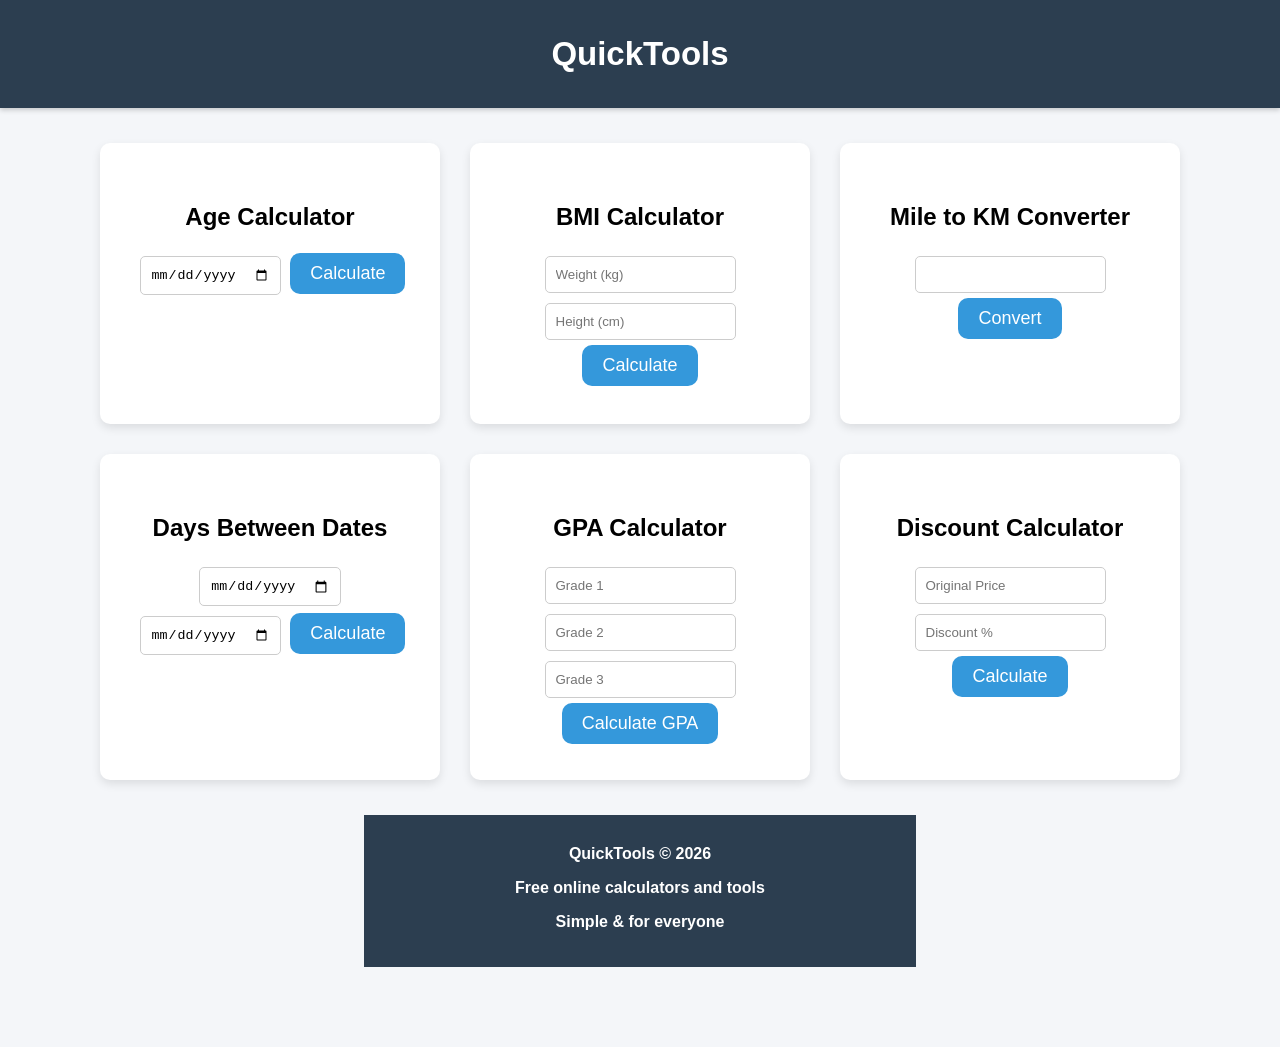
==== index.html @ 89ba0550 "Add files via upload" ====
<!DOCTYPE html>
<html lang="en">
<head>
<meta charset="UTF-8">
<title>QuickTools</title>

<link rel="stylesheet" href="style.css">
</head>

<body>

    <nav class="navbar">
<h1>QuickTools</h1>
</nav>


<div class="container">

<div class="tool">
<h2>Age Calculator</h2>
<input type="date" id="birthdate">
<button id="calculateAgeBtn">Calculate</button>
<p id="ageResult"></p>
</div>

<div class="tool">
<h2>BMI Calculator</h2>
<input type="number" id="weight" placeholder="Weight (kg)">
<input type="number" id="height" placeholder="Height (cm)">
<button id="calculateBMIBtn">Calculate</button>
<p id="bmiResult" class="result"></p>
</div>

<div class="tool">
<h2>Mile to KM Converter</h2>
<input type="number" id="mile">
<button id="convertMileBtn">Convert</button>
<p id="kmResult"></p>
</div>


<div class="tool">
<h2>Days Between Dates</h2>
<input type="date" id="date1">
<input type="date" id="date2">
<button id="calculateDaysBtn">Calculate</button>
<p id="daysBetweenResult"></p>
</div>

<div class="tool">
<h2>GPA Calculator</h2>
<input type="number" id="grade1" placeholder="Grade 1">
<input type="number" id="grade2" placeholder="Grade 2">
<input type="number" id="grade3" placeholder="Grade 3">
<button id="calculateGPABtn">Calculate GPA</button>
<p id="gpaResult"></p>
</div>

<div class="tool">
<h2>Discount Calculator</h2>
<input type="number" id="originalPrice" placeholder="Original Price">
<input type="number" id="discountPercent" placeholder="Discount %">
<button id="calculateDiscountBtn">Calculate</button>
<p id="discountResult"></p>
</div>

</div>

<footer class="footer">
<p>QuickTools © 2026</p>
<p>Free online calculators and tools</p>
<p>Simple & for everyone</p>
</footer>

<script src="script.js"></script>

</body>
</html>
---- style.css ----
body{
font-family: Arial;
background:#f4f6f9;
text-align:center;
margin:0;
padding:0 0 80px 0;
}

.navbar{
background:#2c3e50;
color:white;
padding:15px;
font-size:22px;
font-weight:bold;
text-align:center;
box-shadow:0 2px 5px rgba(0,0,0,0.2);
}

h1{
background:#2c3e50;
color:white;
padding:20px;
margin:0;
}

h2{
margin-top:40px;
}

input{
padding:10px;
margin:5px;
border-radius:5px;
border:1px solid #ccc;
}

button{
padding: 10px 20px;
font-size: 18px;
border:none;
background:#3498db;
color:white;
border-radius:10px;
cursor:pointer;
transition: all 0.3s ease;
}

button:hover{
background:#2980b9;
transform: scale(1.05);
}

button:active{
transform: scale(0.98);
}

p{
font-weight:bold;
margin-top:10px;
}


.container{
display:flex;
flex-wrap:wrap;
justify-content:center;
padding:20px;
}

.tool{
background:white;
width:300px;
padding:20px;
margin:15px;
border-radius:10px;
box-shadow:0 4px 10px rgba(0,0,0,0.1);
}

.result{
font-weight:bold;
font-size:18px;
margin-top:10px;
}

.footer{
background:#2c3e50;
color:white;
text-align:center;
padding:20px;
font-size:16px;
bottom: 0;
left: 0;
width: 40%;
margin:  auto;
}

@media (max-width: 768px) {
    .tool {
        width: 100%;
        margin: 10px 0;
    }
}
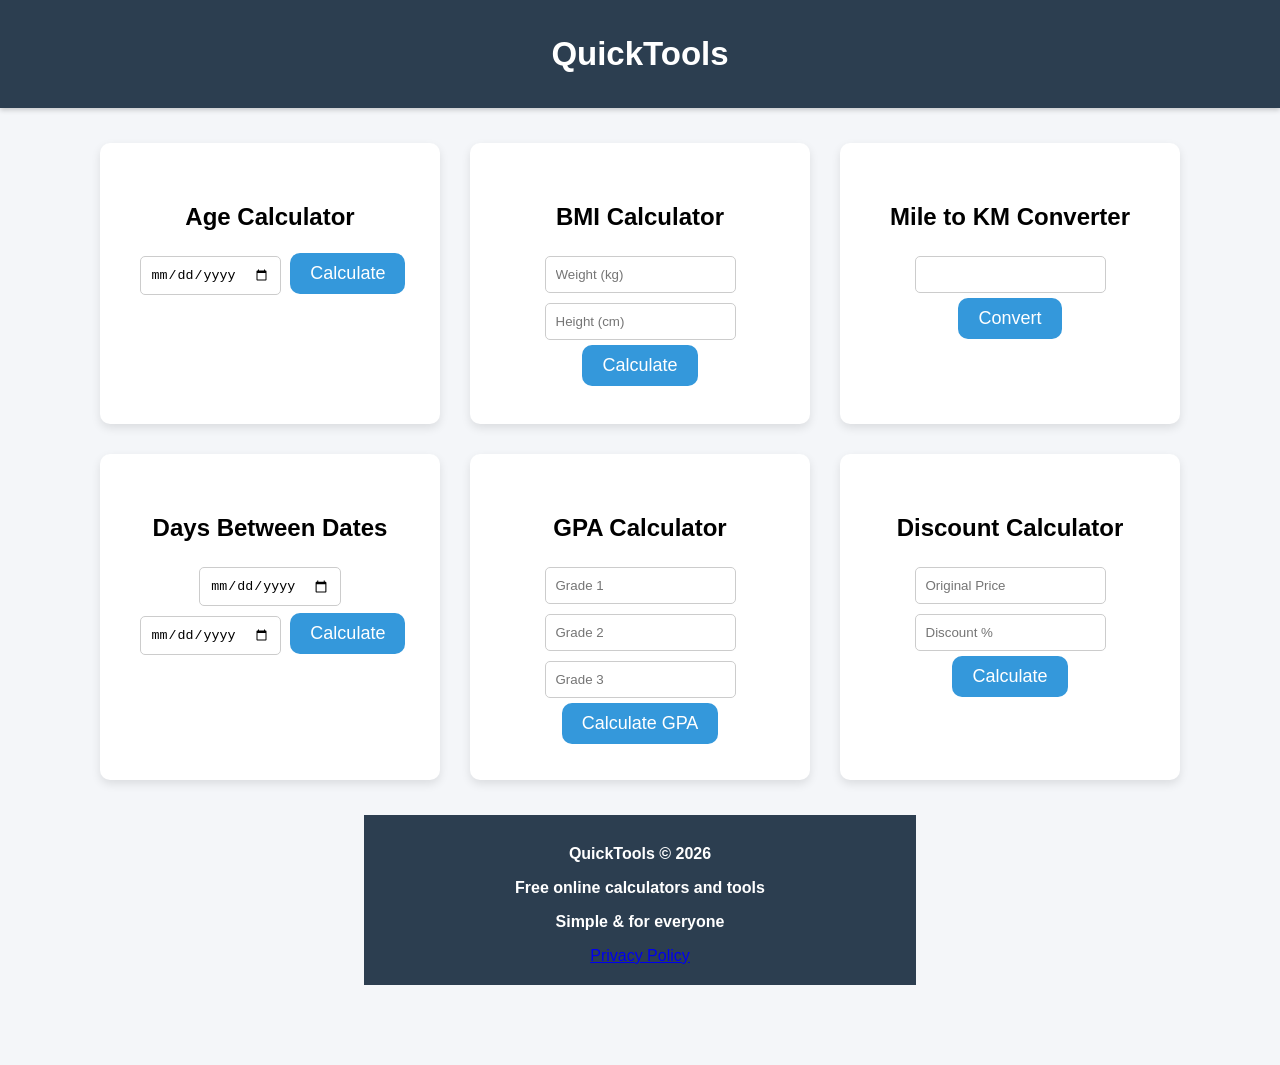
==== commit 8e1ef93b: "Add files via upload" ====
--- a/index.html
+++ b/index.html
@@ -70,6 +70,7 @@
 <p>QuickTools © 2026</p>
 <p>Free online calculators and tools</p>
 <p>Simple & for everyone</p>
+<a href="privacy.html">Privacy Policy</a>
 </footer>
 
 <script src="script.js"></script>
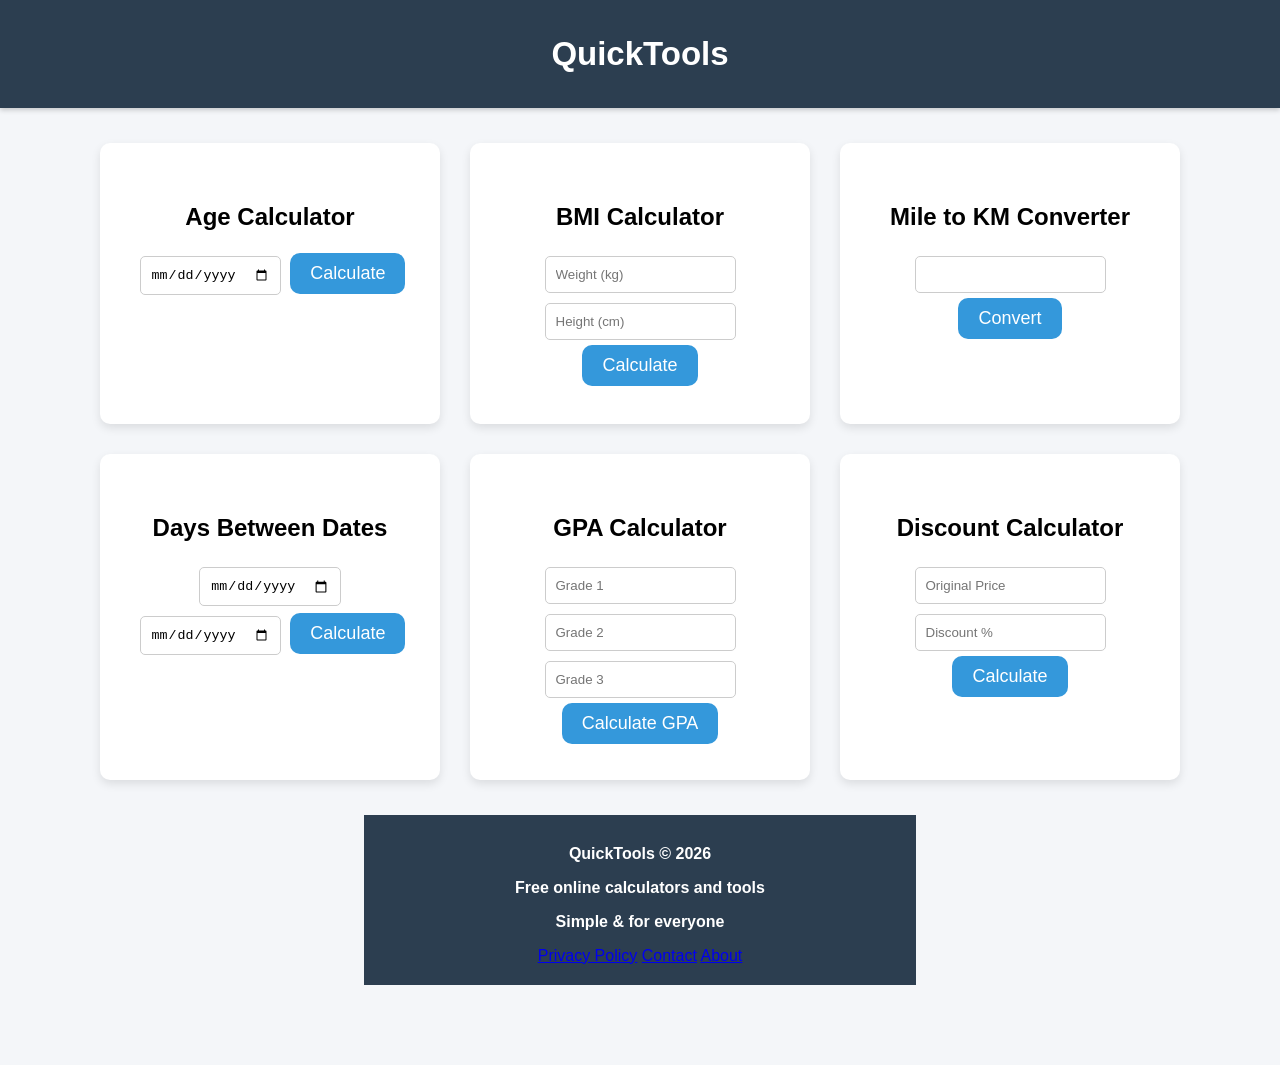
==== commit 44118003: "Update index.html" ====
--- a/index.html
+++ b/index.html
@@ -70,10 +70,14 @@
 <p>QuickTools © 2026</p>
 <p>Free online calculators and tools</p>
 <p>Simple & for everyone</p>
+    
 <a href="privacy.html">Privacy Policy</a>
+<a href="contact.html">Contact</a>
+<a href="about.html">About</a>
+
 </footer>
 
 <script src="script.js"></script>
 
 </body>
-</html>+</html>
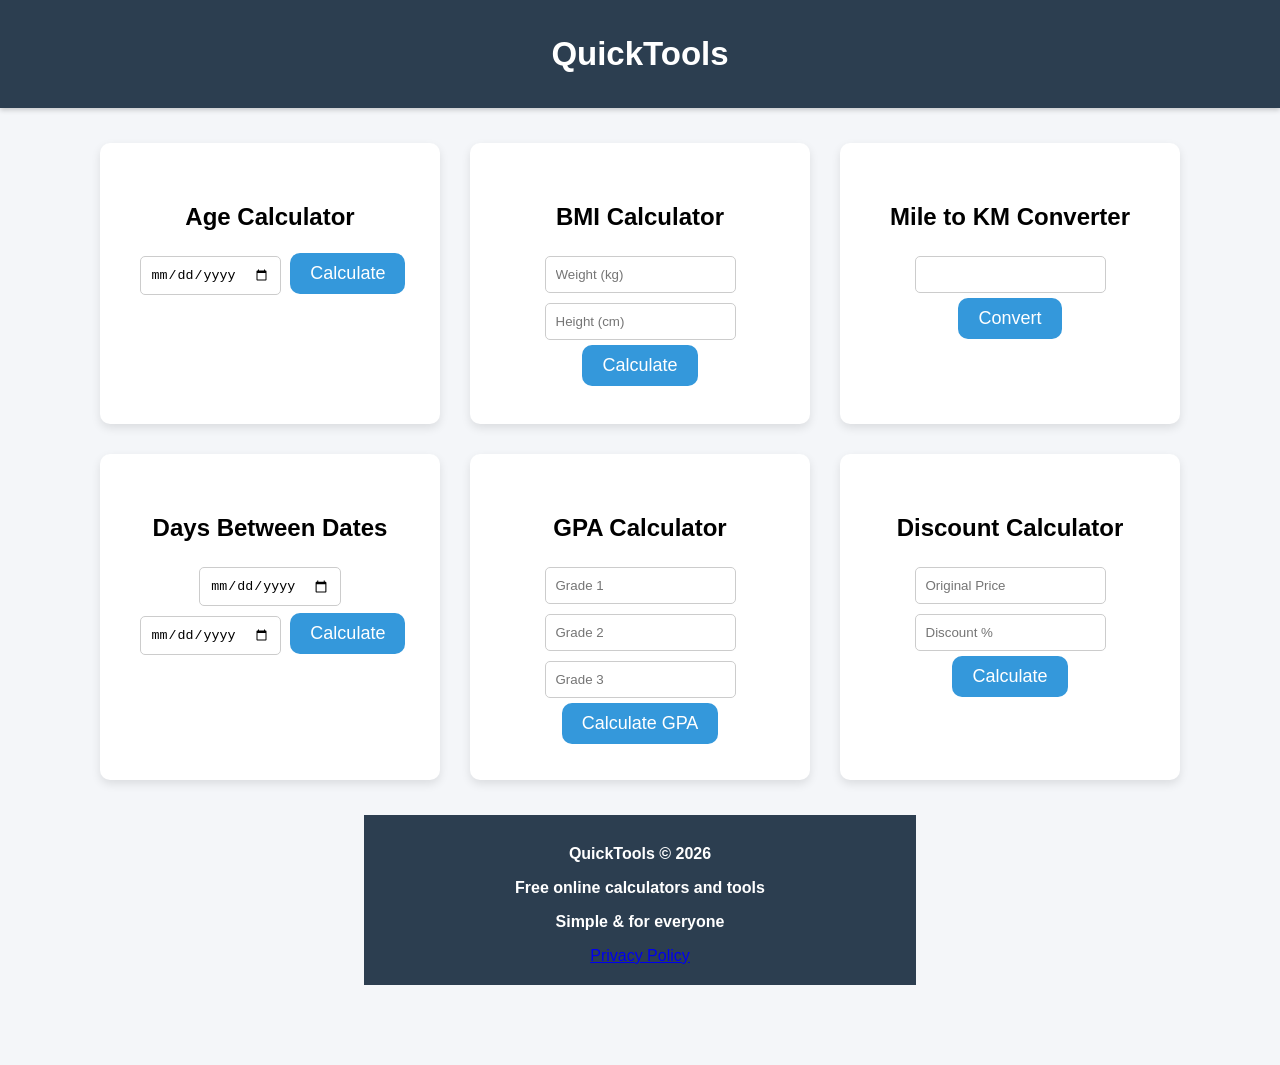
==== commit 55056892: "Add files via upload" ====
--- a/index.html
+++ b/index.html
@@ -70,14 +70,10 @@
 <p>QuickTools © 2026</p>
 <p>Free online calculators and tools</p>
 <p>Simple & for everyone</p>
-    
 <a href="privacy.html">Privacy Policy</a>
-<a href="contact.html">Contact</a>
-<a href="about.html">About</a>
-
 </footer>
 
 <script src="script.js"></script>
 
 </body>
-</html>
+</html>
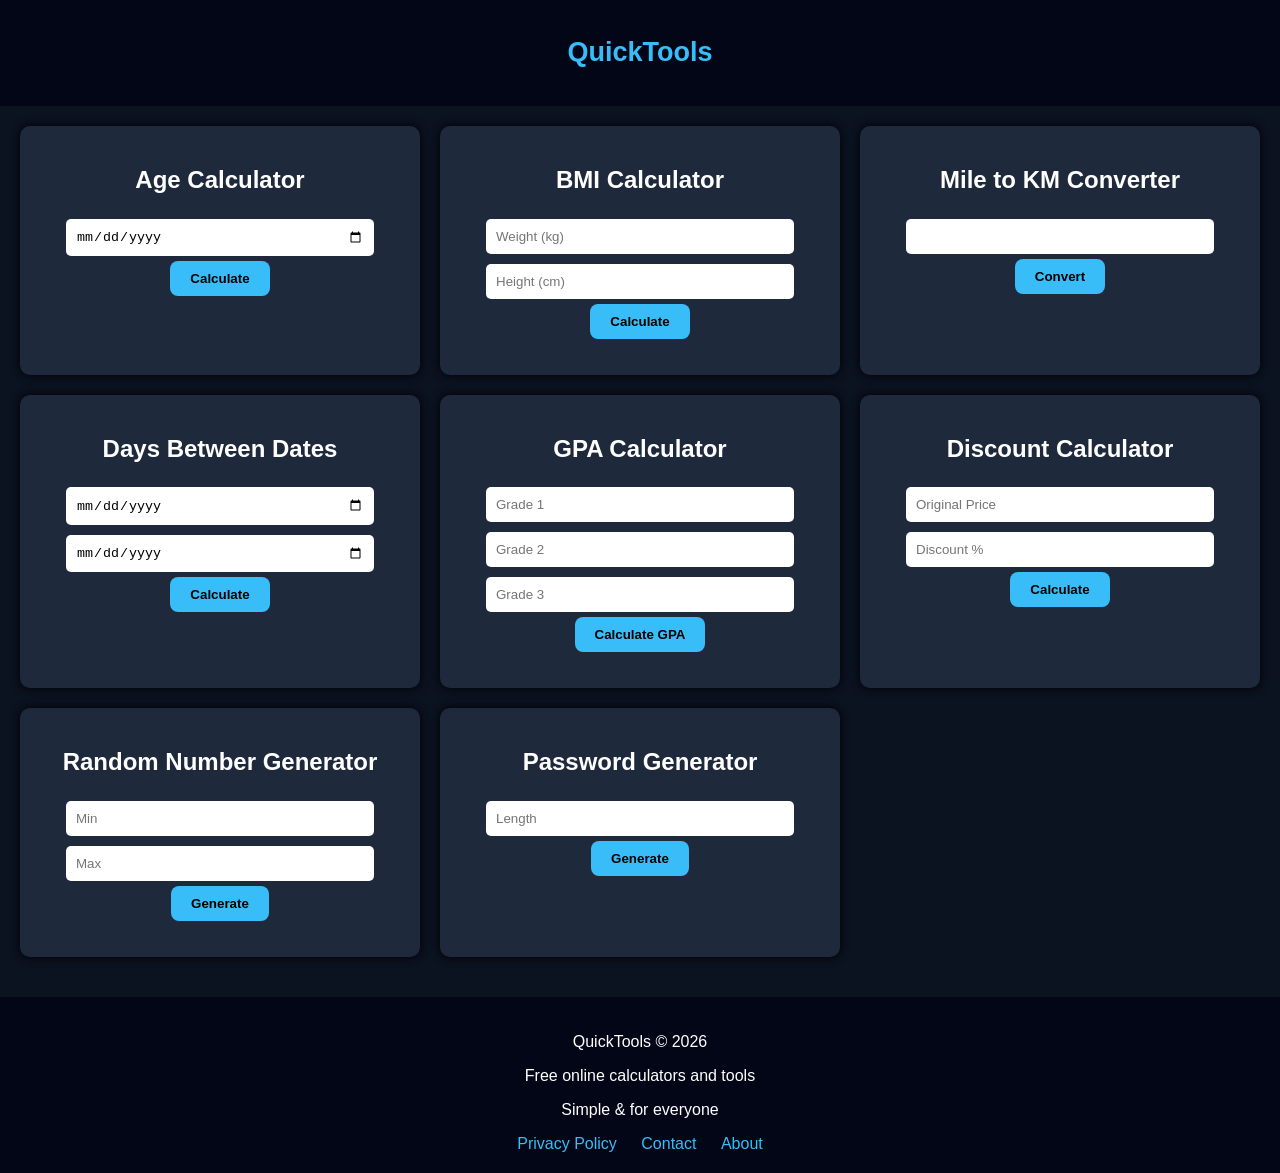
==== commit 28009560: "Add files via upload" ====
--- a/index.html
+++ b/index.html
@@ -14,7 +14,7 @@
 </nav>
 
 
-<div class="container">
+<div class="tools">
 
 <div class="tool">
 <h2>Age Calculator</h2>
@@ -64,13 +64,32 @@
 <p id="discountResult"></p>
 </div>
 
+<div class="tool">
+<h2>Random Number Generator</h2>
+<input id="min" placeholder="Min">
+<input id="max" placeholder="Max">
+<button id="randomBtn">Generate</button>
+<p id="randomResult"></p>
+</div>
+
+<div class="tool">
+<h2>Password Generator</h2>
+<input id="passLength" placeholder="Length">
+<button id="passBtn">Generate</button>
+<p id="passResult"></p>
+</div>
+
 </div>
 
 <footer class="footer">
 <p>QuickTools © 2026</p>
 <p>Free online calculators and tools</p>
 <p>Simple & for everyone</p>
+
 <a href="privacy.html">Privacy Policy</a>
+<a href="contact.html">Contact</a>
+<a href="about.html">About</a>
+
 </footer>
 
 <script src="script.js"></script>
--- a/style.css
+++ b/style.css
@@ -1,102 +1,97 @@
 body{
-font-family: Arial;
-background:#f4f6f9;
+background:#0b1220;
+color:white;
+font-family:Arial, sans-serif;
+margin:0;
 text-align:center;
-margin:0;
-padding:0 0 80px 0;
 }
 
+/* ===== Navbar ===== */
+
 .navbar{
-background:#2c3e50;
-color:white;
+background:#020617;
 padding:15px;
-font-size:22px;
-font-weight:bold;
-text-align:center;
-box-shadow:0 2px 5px rgba(0,0,0,0.2);
+font-size:18px;
 }
 
-h1{
-background:#2c3e50;
-color:white;
-padding:20px;
-margin:0;
+.navbar a{
+color:#38bdf8;
+margin:10px;
+text-decoration:none;
+font-weight:bold;
 }
 
-h2{
-margin-top:40px;
+/* ===== Title ===== */
+
+h1{
+color:#38bdf8;
 }
+
+/* ===== Grid ===== */
+
+.tools,
+.container {
+display:grid;
+grid-template-columns: repeat(3, 1fr);
+gap:20px;
+padding:20px;
+}
+
+/* ===== Card ===== */
+
+.tool{
+background:#1e293b;
+padding:20px;
+border-radius:10px;
+box-shadow:0 0 10px black;
+}
+
+/* ===== Inputs ===== */
 
 input{
 padding:10px;
 margin:5px;
+border:none;
 border-radius:5px;
-border:1px solid #ccc;
+width:80%;
 }
 
+/* ===== Buttons ===== */
+
 button{
-padding: 10px 20px;
-font-size: 18px;
+padding:10px 20px;
 border:none;
-background:#3498db;
-color:white;
-border-radius:10px;
+border-radius:8px;
+background:#38bdf8;
+color:black;
+font-weight:bold;
 cursor:pointer;
-transition: all 0.3s ease;
 }
 
 button:hover{
-background:#2980b9;
-transform: scale(1.05);
+background:#0ea5e9;
 }
 
-button:active{
-transform: scale(0.98);
+/* ===== Footer ===== */
+
+.footer{
+background:#020617;
+padding:20px;
+margin-top:20px;
 }
 
-p{
-font-weight:bold;
-margin-top:10px;
+.footer a{
+color:#38bdf8;
+margin:10px;
+text-decoration:none;
 }
 
+/* ===== Phone ===== */
 
-.container{
-display:flex;
-flex-wrap:wrap;
-justify-content:center;
-padding:20px;
+@media (max-width: 700px){
+
+.tools{
+grid-template-columns: 1fr;
 }
 
-.tool{
-background:white;
-width:300px;
-padding:20px;
-margin:15px;
-border-radius:10px;
-box-shadow:0 4px 10px rgba(0,0,0,0.1);
-}
-
-.result{
-font-weight:bold;
-font-size:18px;
-margin-top:10px;
-}
-
-.footer{
-background:#2c3e50;
-color:white;
-text-align:center;
-padding:20px;
-font-size:16px;
-bottom: 0;
-left: 0;
-width: 40%;
-margin:  auto;
-}
-
-@media (max-width: 768px) {
-    .tool {
-        width: 100%;
-        margin: 10px 0;
-    }
 }
